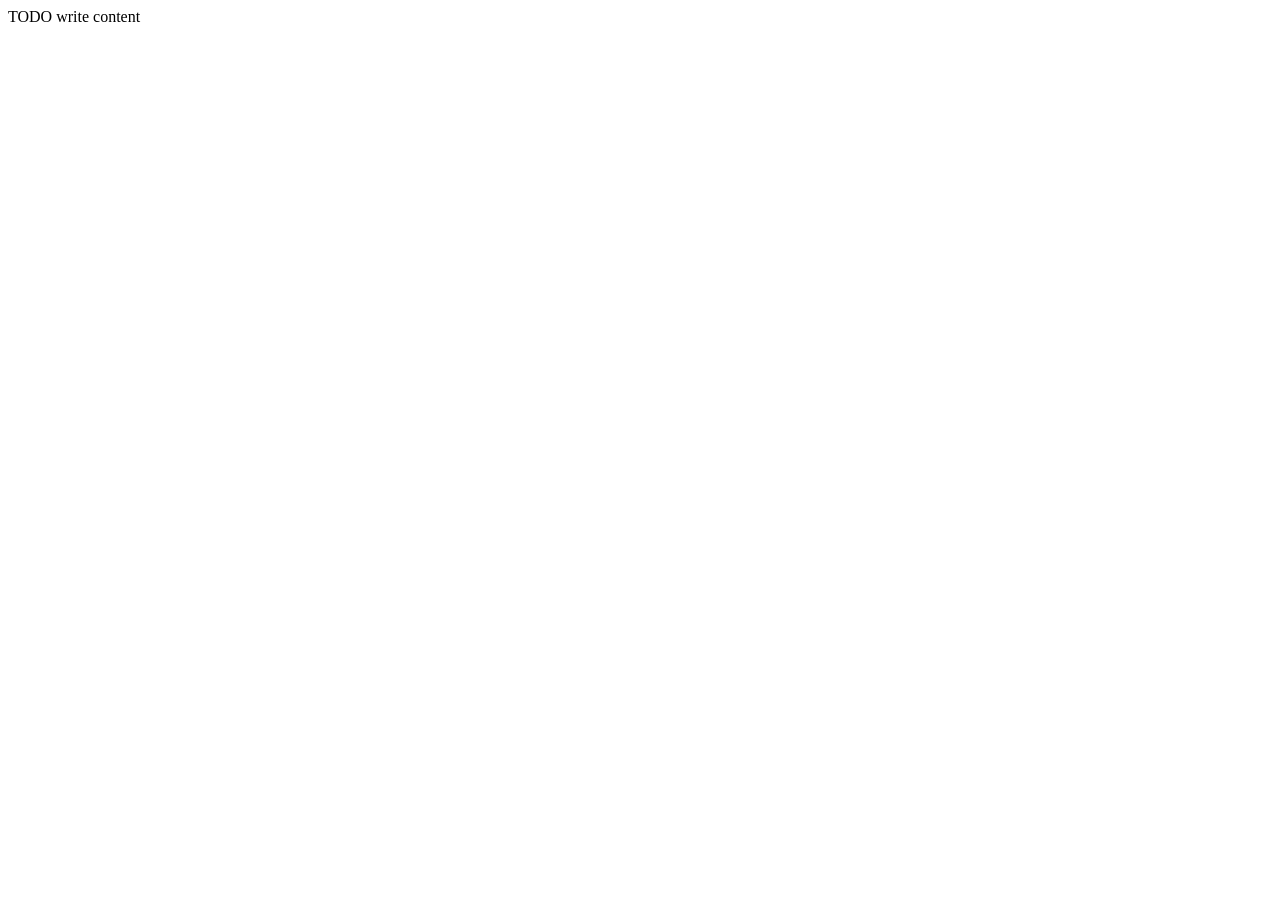
==== src/main/resources/templates/index.html @ be7ab95c "Update HTML Novos arquivos HTMLs criados para dar vida ao front-end da apliacação, são eles: - addFi" ====
<html>
    <head>
        <title>TODO supply a title</title>
        <meta charset="UTF-8">
        <meta name="viewport" content="width=device-width, initial-scale=1.0">
    </head>
    <body>
        <div>TODO write content</div>
    </body>
</html>
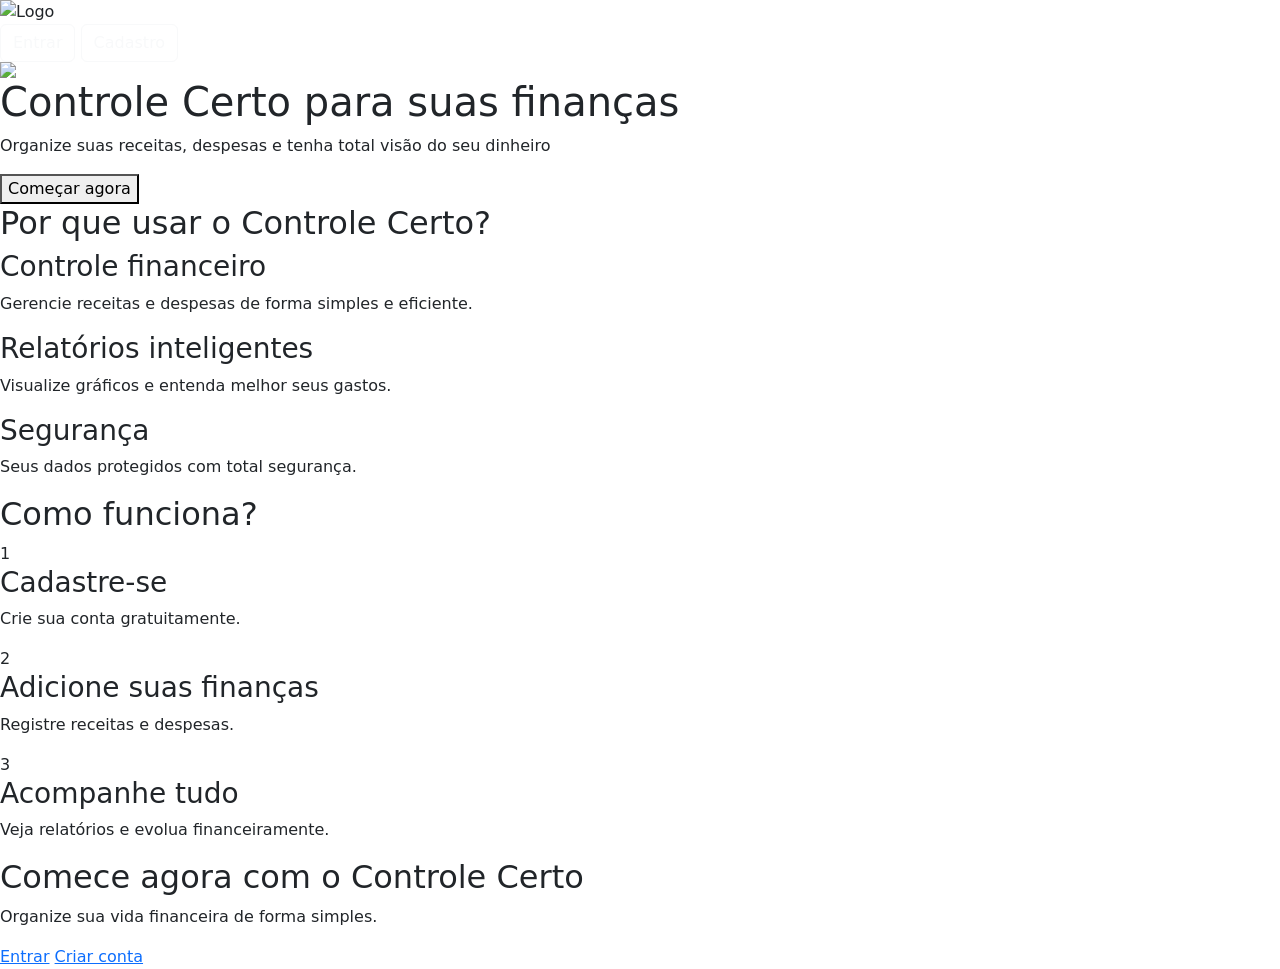
==== commit bf379c28: "HTML e CSS remoção de referências Thymeleaf" ====
--- a/src/main/resources/templates/index.html
+++ b/src/main/resources/templates/index.html
@@ -1,11 +1,144 @@
+<html>
 
-<html>
     <head>
-        <title>TODO supply a title</title>
-        <meta charset="UTF-8">
+        <link rel="stylesheet" href="assets/css/index.css">
+        <script src="https://kit.fontawesome.com/7b3f30d431.js" crossorigin="anonymous"></script>
+        <link href="https://cdn.jsdelivr.net/npm/bootstrap@5.3.2/dist/css/bootstrap.min.css" rel="stylesheet">
         <meta name="viewport" content="width=device-width, initial-scale=1.0">
+        <script src="https://cdn.jsdelivr.net/npm/bootstrap@5.3.2/dist/js/bootstrap.bundle.min.js"></script>
+        <title>Controle Certo</title>
     </head>
+
     <body>
-        <div>TODO write content</div>
+
+        <header class="header">
+            <img src="img/logo.png" alt="Logo" class="logo">
+
+            <nav>
+                <div class="auth-buttons">
+                    <a href="login.html" class="btn btn-outline-light btn-custom">Entrar</a>
+                    <a href="register.html" class="btn btn-outline-light btn-custom">Cadastro</a>
+                </div>
+            </nav>
+        </header>
+
+        <div id="carousel" class="carousel slide" data-bs-ride="carousel">
+
+            <!-- Indicators -->
+            <div class="carousel-indicators">
+                <button type="button" data-bs-target="#carousel" data-bs-slide-to="0" class="active"></button>
+                <button type="button" data-bs-target="#carousel" data-bs-slide-to="1"></button>
+                <button type="button" data-bs-target="#carousel" data-bs-slide-to="2"></button>
+            </div>
+
+            <!-- Slides -->
+            <div class="carousel-inner">
+
+                <!-- Slide 1 -->
+                <div class="carousel-item active">
+                    <img src="img/113894.jpg">
+
+                    <div>
+                        <h1>Controle Certo para suas finanças</h1>
+                        <p>Organize suas receitas, despesas e tenha total visão do seu dinheiro</p>
+                        <button onclick="window.location.href = 'login.html'">Começar agora</button>
+                    </div>
+                </div>
+
+                <!-- Slide 2 -->
+                <div class="carousel-item">
+                    <img src="img/314177.jpg">
+
+                    <div>
+                        <h1>Decisões mais inteligentes</h1>
+                        <p>Com o Controle Certo, visualize relatórios simples e saiba para onde seu dinheiro está indo</p>
+
+                    </div>
+                </div>
+
+                <!-- Slide 3 -->
+                <div class="carousel-item">
+                    <img src="img/194021.jpg">
+
+                    <div>
+                        <h1>Segurança que você pode confiar</h1>
+                        <p>Seus dados protegidos com o Controle Certo, garantindo privacidade e tranquilidade</p>
+
+                    </div>
+                </div>
+
+            </div>
+        </div>
+
+        <section class="features">
+
+            <h2>Por que usar o Controle Certo?</h2>
+
+            <div class="features-container">
+
+                <div class="feature-card">
+                    <i class="fa-solid fa-wallet"></i>
+                    <h3>Controle financeiro</h3>
+                    <p>Gerencie receitas e despesas de forma simples e eficiente.</p>
+                </div>
+
+                <div class="feature-card">
+                    <i class="fa-solid fa-chart-line"></i>
+                    <h3>Relatórios inteligentes</h3>
+                    <p>Visualize gráficos e entenda melhor seus gastos.</p>
+                </div>
+
+                <div class="feature-card">
+                    <i class="fa-solid fa-shield-halved"></i>
+                    <h3>Segurança</h3>
+                    <p>Seus dados protegidos com total segurança.</p>
+                </div>
+
+            </div>
+
+        </section>
+
+        <section class="how-it-works">
+
+            <h2>Como funciona?</h2>
+
+            <div class="steps">
+
+                <div class="step">
+                    <span>1</span>
+                    <h3>Cadastre-se</h3>
+                    <p>Crie sua conta gratuitamente.</p>
+                </div>
+
+                <div class="step">
+                    <span>2</span>
+                    <h3>Adicione suas finanças</h3>
+                    <p>Registre receitas e despesas.</p>
+                </div>
+
+                <div class="step">
+                    <span>3</span>
+                    <h3>Acompanhe tudo</h3>
+                    <p>Veja relatórios e evolua financeiramente.</p>
+                </div>
+
+            </div>
+
+        </section>
+
+        <section class="cta">
+
+            <h2>Comece agora com o Controle Certo</h2>
+            <p>Organize sua vida financeira de forma simples.</p>
+
+            <div>
+                <a href="login.html" class="btn-login">Entrar</a>
+                <a href="register.html" class="btn-register">Criar conta</a>
+            </div>
+
+        </section>
+
+
     </body>
+
 </html>
